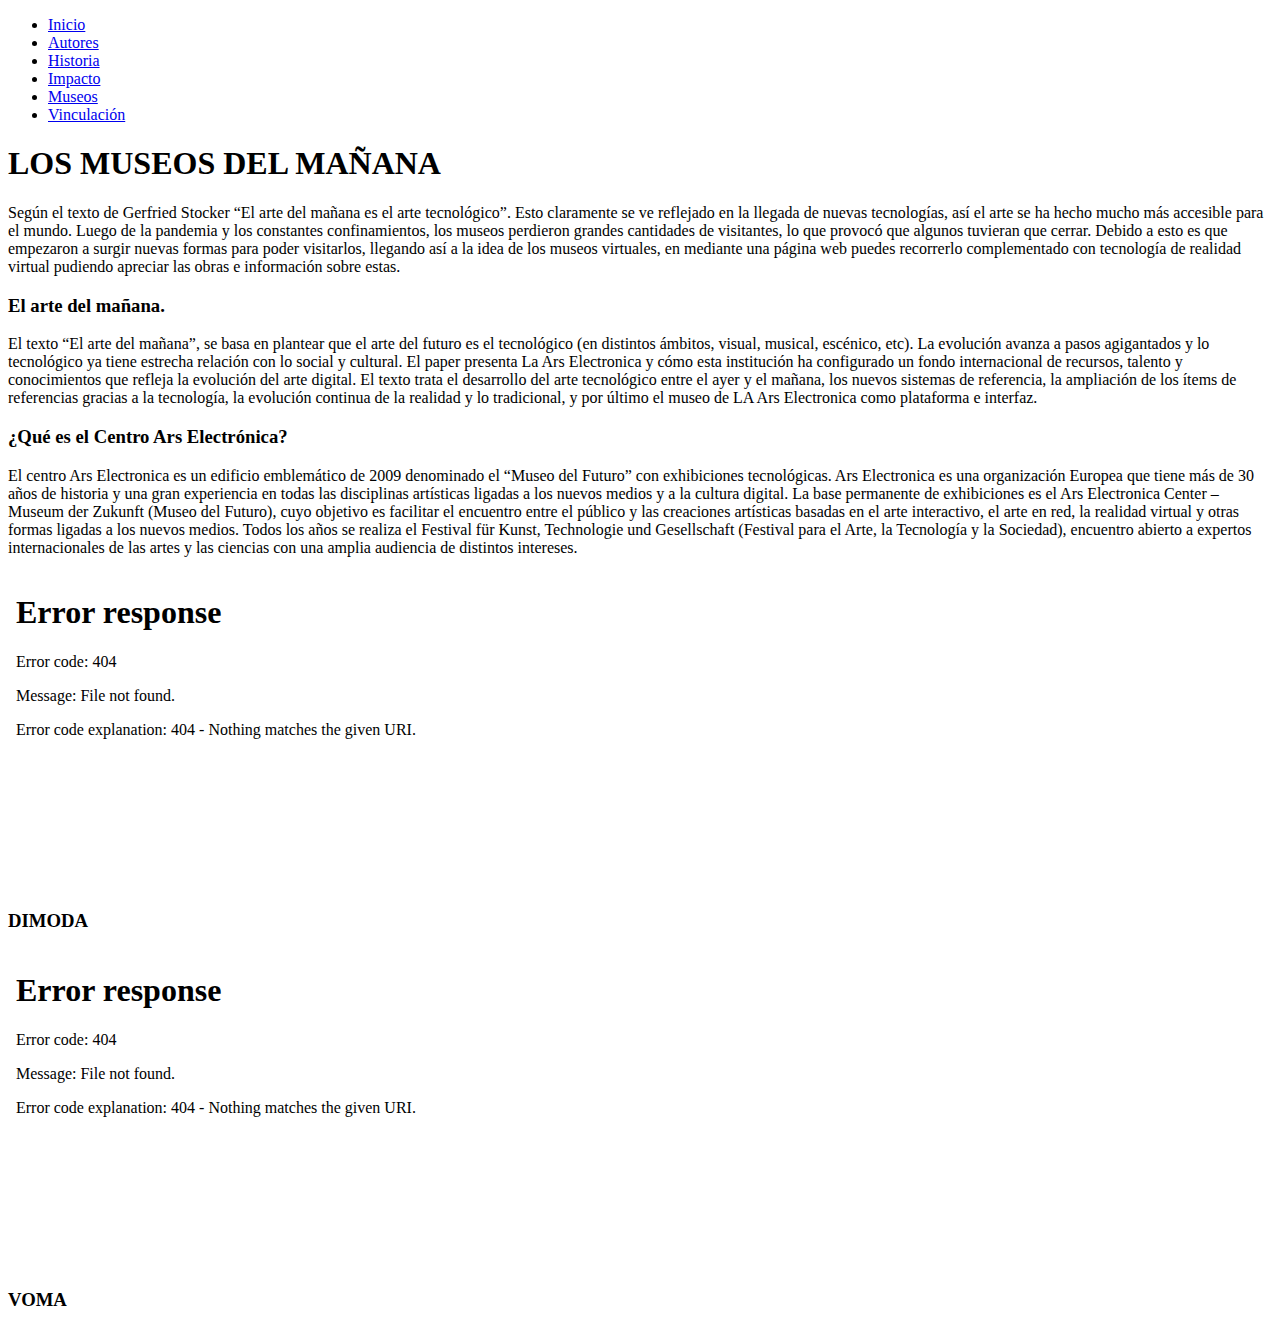
==== index.html @ 76b71bb9 "first commit" ====
<!DOCTYPE html>
<html lang="es">
<head>
	<meta charset="UTF-8">
	<title>Museos</title>
	<meta name="descripcion" content="Museos digitales">
	<link rel="">
	<link rel="preconnect" href="https://fonts.googleapis.com">
	<link rel="preconnect" href="https://fonts.gstatic.com" crossorigin>
	<link href="https://fonts.googleapis.com/css2?family=Commissioner:wght@400;700&display=swap" rel="stylesheet">
	<link rel="preconnect" href="https://fonts.googleapis.com">
	<link rel="preconnect" href="https://fonts.gstatic.com" crossorigin>
	<link href="https://fonts.googleapis.com/css2?family=Quattrocento+Sans:wght@400;700&display=swap" rel="stylesheet">
	<link rel="stylesheet" href="assets/css/style.css">
</head>
<body>
	<nav>
		<ul>
			<li><a href="index.html" class="active">Inicio</a></li>
			<li><a href="autores.html"> Autores</a></li>
			<li><a href="historia.html">Historia</a></li>
			<li><a href="impacto.html">Impacto</a></li>
			<li><a href="museos.html">Museos</a></li>
			<li><a href="vinculacion.html">Vinculación</a></li>
		</ul>
	</nav>
	<header>
		<h1>LOS MUSEOS DEL MAÑANA</h1> 
		<p>Según el texto de Gerfried Stocker “El arte del mañana es el arte tecnológico”. Esto claramente se ve reflejado en la llegada de nuevas tecnologías, así el arte se ha hecho mucho más accesible para el mundo. 
			Luego de la pandemia y los constantes confinamientos, los museos perdieron grandes cantidades de visitantes, lo que provocó que algunos tuvieran que cerrar. Debido a esto es que empezaron a surgir nuevas formas para poder visitarlos, llegando así a la idea de los museos virtuales, en mediante una página web puedes recorrerlo complementado con tecnología de realidad virtual pudiendo apreciar las obras e información sobre estas.
		</p>	
	</header>

	<section>	
		<div class="caja">
			<h3>El arte del mañana.</h3>
			<p>El texto “El arte del mañana”, se basa en plantear que el arte del futuro es el tecnológico (en distintos ámbitos, visual, musical, escénico, etc). La evolución avanza a pasos agigantados y lo tecnológico ya tiene estrecha relación con lo social y cultural. El paper presenta La Ars Electronica y cómo esta institución ha configurado un fondo internacional de recursos, talento y conocimientos que refleja la evolución del arte digital. 
				El texto trata el desarrollo  del arte tecnológico entre el ayer y el mañana, los nuevos sistemas de referencia, la ampliación de los ítems de referencias gracias a la tecnología, la evolución continua de la realidad y lo tradicional, y por último el museo de LA Ars Electronica como plataforma e interfaz.  
			</p> 	
			<h3>¿Qué es el Centro Ars Electrónica?</h3>
			<p>El centro Ars Electronica es un edificio emblemático de 2009 denominado el “Museo del Futuro” con exhibiciones tecnológicas. Ars Electronica es una organización Europea que tiene más de 30 años de historia y una gran experiencia en todas las disciplinas artísticas ligadas a los nuevos medios y a la cultura digital. La base permanente de exhibiciones es el Ars Electronica Center – Museum der Zukunft (Museo del Futuro), cuyo objetivo es facilitar el encuentro entre el público y las creaciones artísticas basadas en el arte interactivo, el arte en red, la realidad virtual y otras formas ligadas a los nuevos medios. Todos los años se realiza el  Festival für Kunst, Technologie und Gesellschaft (Festival para el Arte, la Tecnología y la Sociedad), encuentro abierto a expertos internacionales de las artes y las ciencias con una amplia audiencia de distintos intereses.</p>

		</div>
		
	</section>
	<section>
		<div class="caja2">
			<div>
			<iframe width="560" height="315" src="assets/img/dimoda.mp4" title="Dimoda Video" frameborder="0" allow="accelerometer; autoplay; clipboard-write; encrypted-media; gyroscope; picture-in-picture" allowfullscreen></iframe>
			<h3>DIMODA</h3>
		</div>
		<div>
		<iframe width="560" height="315" src="assets/img/voma.mp4" title="VOMA Video" frameborder="0" allow="accelerometer; autoplay; clipboard-write; encrypted-media; gyroscope; picture-in-picture" allowfullscreen></iframe>
		<h3>VOMA</h3>
		</div>
</section>
</body>
</html>
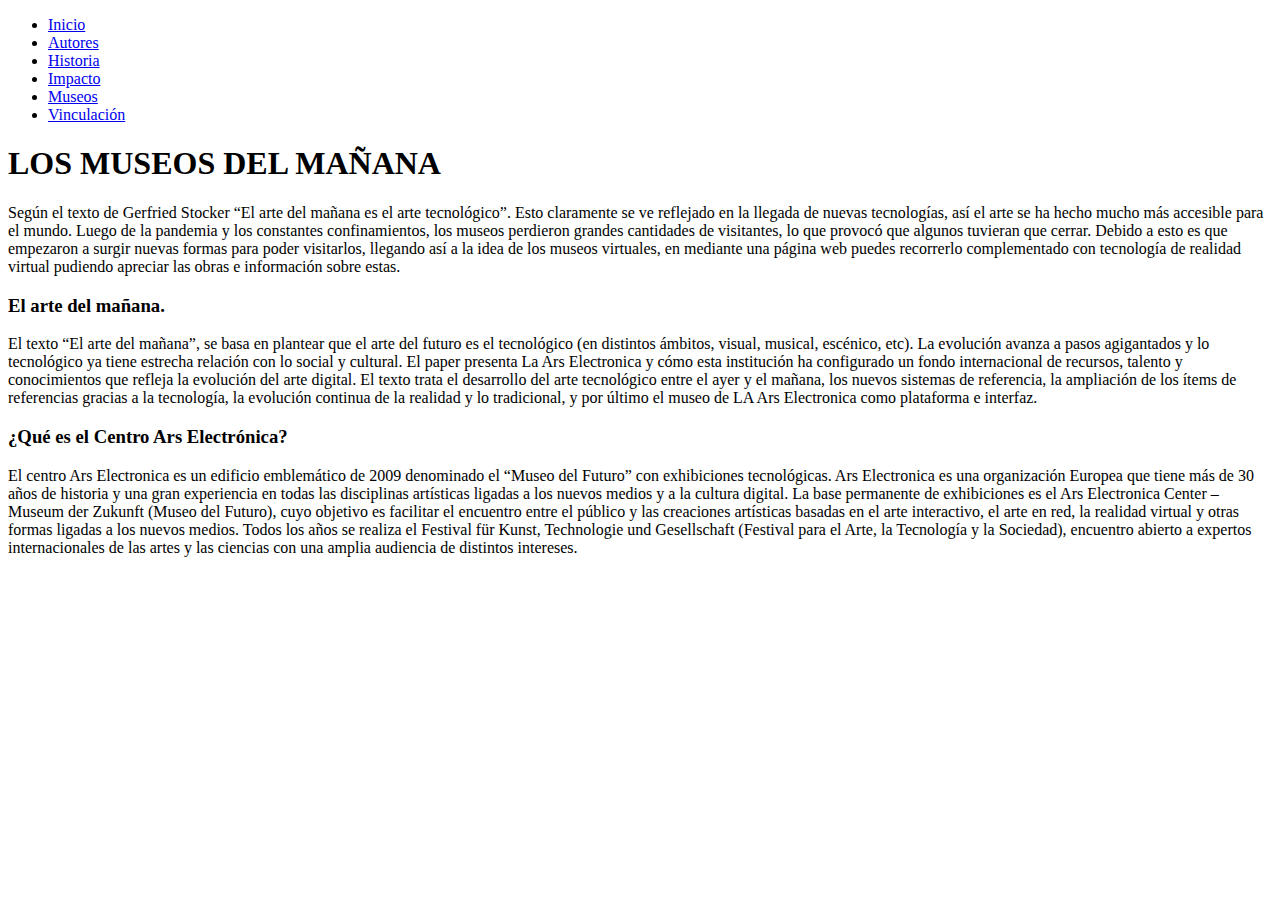
==== commit 17df52e1: "deleted videos" ====
--- a/index.html
+++ b/index.html
@@ -43,16 +43,6 @@
 		</div>
 		
 	</section>
-	<section>
-		<div class="caja2">
-			<div>
-			<iframe width="560" height="315" src="assets/img/dimoda.mp4" title="Dimoda Video" frameborder="0" allow="accelerometer; autoplay; clipboard-write; encrypted-media; gyroscope; picture-in-picture" allowfullscreen></iframe>
-			<h3>DIMODA</h3>
-		</div>
-		<div>
-		<iframe width="560" height="315" src="assets/img/voma.mp4" title="VOMA Video" frameborder="0" allow="accelerometer; autoplay; clipboard-write; encrypted-media; gyroscope; picture-in-picture" allowfullscreen></iframe>
-		<h3>VOMA</h3>
-		</div>
-</section>
+	
 </body>
 </html>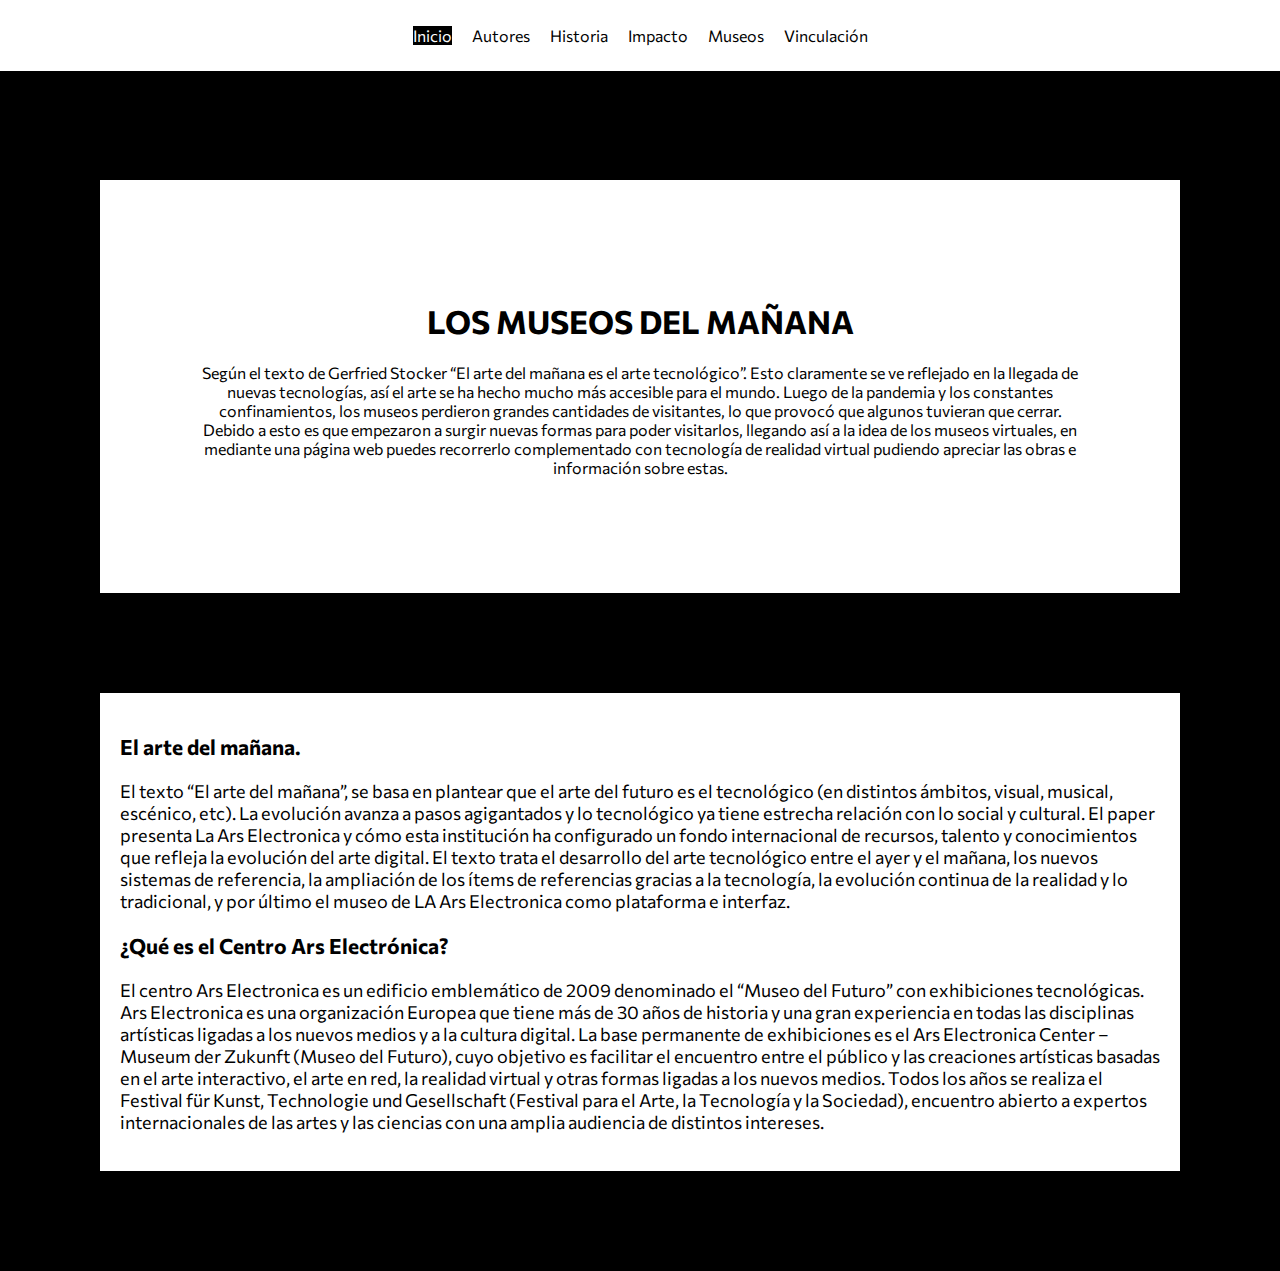
==== commit 987c868a: "fixing style css" ====
--- a/index.html
+++ b/index.html
@@ -11,7 +11,7 @@
 	<link rel="preconnect" href="https://fonts.googleapis.com">
 	<link rel="preconnect" href="https://fonts.gstatic.com" crossorigin>
 	<link href="https://fonts.googleapis.com/css2?family=Quattrocento+Sans:wght@400;700&display=swap" rel="stylesheet">
-	<link rel="stylesheet" href="assets/css/style.css">
+	<link rel="stylesheet" href="style.css">
 </head>
 <body>
 	<nav>
--- a/style.css
+++ b/style.css
@@ -0,0 +1,253 @@
+body {
+	background-color: black;
+	margin: 0;
+	padding-top: 80px;
+	font-family: 'Commissioner', sans-serif;
+	font color: white;
+	max-width: 100vw;
+	box-sizing: border-box;
+	overflow-x: hidden !important;
+}
+
+*, *::after, *::before {
+	box-sizing: inherit;
+}
+header{
+	background: white; 
+	background-size: cover;
+	margin:100px;
+	padding:100px;
+	text-align: center;
+	font color: white;
+}
+
+nav {
+	background-color: white;
+	width: 100%;
+	position: fixed;
+	font color:white;
+	top: 0;
+}
+nav a {
+	color: black;
+	text-decoration:none;
+}
+
+nav a.active{
+	background-color: black;
+	color: white;
+}
+
+nav ul{
+	list-style-type: none;
+	padding: 0;
+	display: flex;
+	justify-content: center;
+}
+
+nav ul li {
+	margin: 10px;
+}
+.caja { 
+	font-family: 'Commissioner', sans-serif;
+	font-size: 18px;
+	font-weight: 400;
+	color: black;
+	background: white;
+	margin: 100px;
+	overflow: hidden;
+	padding: 20px;
+	text-align: left;
+}
+
+.nombredi {
+	background: white; 
+	background-size: cover;
+	margin:100px;
+	padding:100px;
+	text-align: center;
+	font color: white;
+}
+
+.caja2 {
+	font-family: 'Commissioner', sans-serif;
+	font-size: 18px;
+	font-weight: 400;
+	color: black;
+	background: white;
+	margin: 100px;
+	overflow: hidden;
+	padding: 20px;
+	text-align: center;
+}
+
+.caja3 {
+	font-family: 'Commissioner', sans-serif;
+	font-size: 18px;
+	font-weight: 400;
+	color: black;
+	background: white;
+	margin: 100px;
+	overflow: hidden;
+	padding: 20px;
+	text-align: center;
+
+}
+
+.caja5 {
+	color: black;
+	background: white;
+	margin: 100px;
+	overflow: hidden;
+	padding: 20px;
+	text-align: center;
+}
+
+.caja5 img{
+	width: 800px;
+	max-width: 70%;
+}
+.proycontracontainer{
+	display: flex;
+}
+
+.proycontra{
+	color: black;
+	background: white;
+	padding: 20px;
+	text-align: left;
+	margin: 40px;
+}
+
+.imgproycontra img{
+	display: block;
+	width: 50%;
+	margin: 100px auto;
+}
+
+.equipo {
+	font-family: 'Commissioner', sans-serif;
+	font-size: 18px;
+	font-weight: 400;
+	color: white;
+	margin: 100px;
+	margin-top: 25px;
+	overflow: hidden;
+	text-align: left;
+}
+
+.museos {
+	font-family: 'Commissioner', sans-serif;
+	font-size: 18px;
+	font-weight: 400;
+	color: white;
+	margin: 100px;
+	margin-top: 25px;
+	overflow: hidden;
+	text-align: left;
+}
+
+.museocontainer{
+	display: flex;
+	margin: 100px;
+	flex-direction: column;
+}
+
+.museocontainer img{
+	width: 400px;
+	max-width: 80%;
+	margin: 100px;
+}
+
+.dimoda, .voma{
+	color: black;
+	text-align: left;
+	background-color: white;
+	padding: 40px;
+}
+
+
+
+.authorbox, .otherauthors{
+	color: black;
+	background: white;
+	text-align: center;
+	padding: 40px;
+}
+
+.circle{
+	border-radius: 50%;
+}
+
+.authorbox{
+	margin: 40px;
+	width: 100%;
+}
+
+.authorbox img{
+	width: 200px;
+	max-width: 90%;
+}
+
+.otherauthors {
+	max-width: 100%;
+	margin: 40px;
+}
+
+.otherauthors img{
+	width: 150px;
+	max-width: 80%;
+}
+.authorscontainer {
+	display:flex;
+	justify-content: flex-start;
+
+}
+
+.otherauthorscontainer {
+	display:flex;
+	justify-content: space-between;
+}
+
+
+.vincu, .actuales, .conclusion {
+	color: black;
+	background: white;
+	margin: 100px;
+	padding: 30px;
+	text-align: left;
+
+}
+
+
+.vincutextimg{
+	display: flex;
+	justify-content: space-between;
+	align-items: center;
+}
+
+.vincutextimg img{
+	width: 50%;
+	height: auto;
+}
+
+.actuales img, .conclusion img{
+	width: 50%;
+	display: block;
+	margin: 0 auto;
+}
+
+
+
+
+
+
+
+
+
+
+
+
+
+
+
